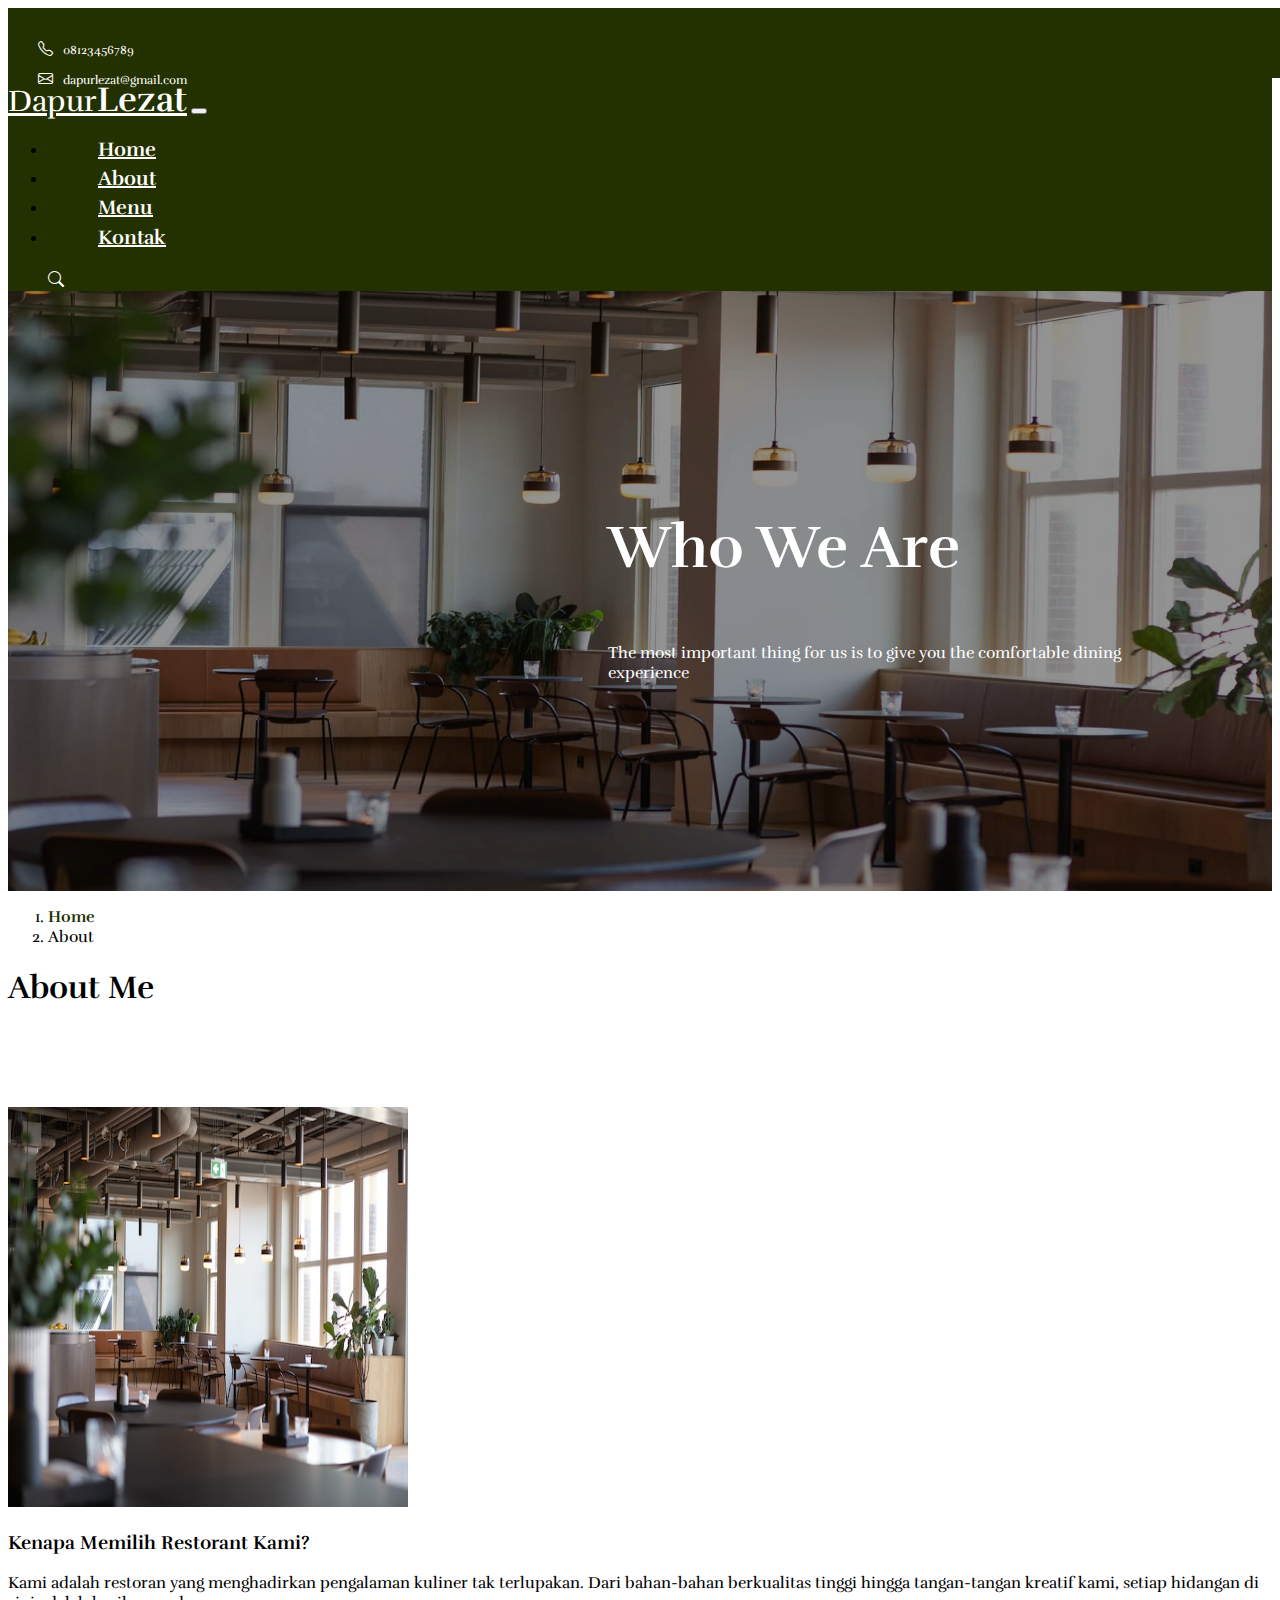
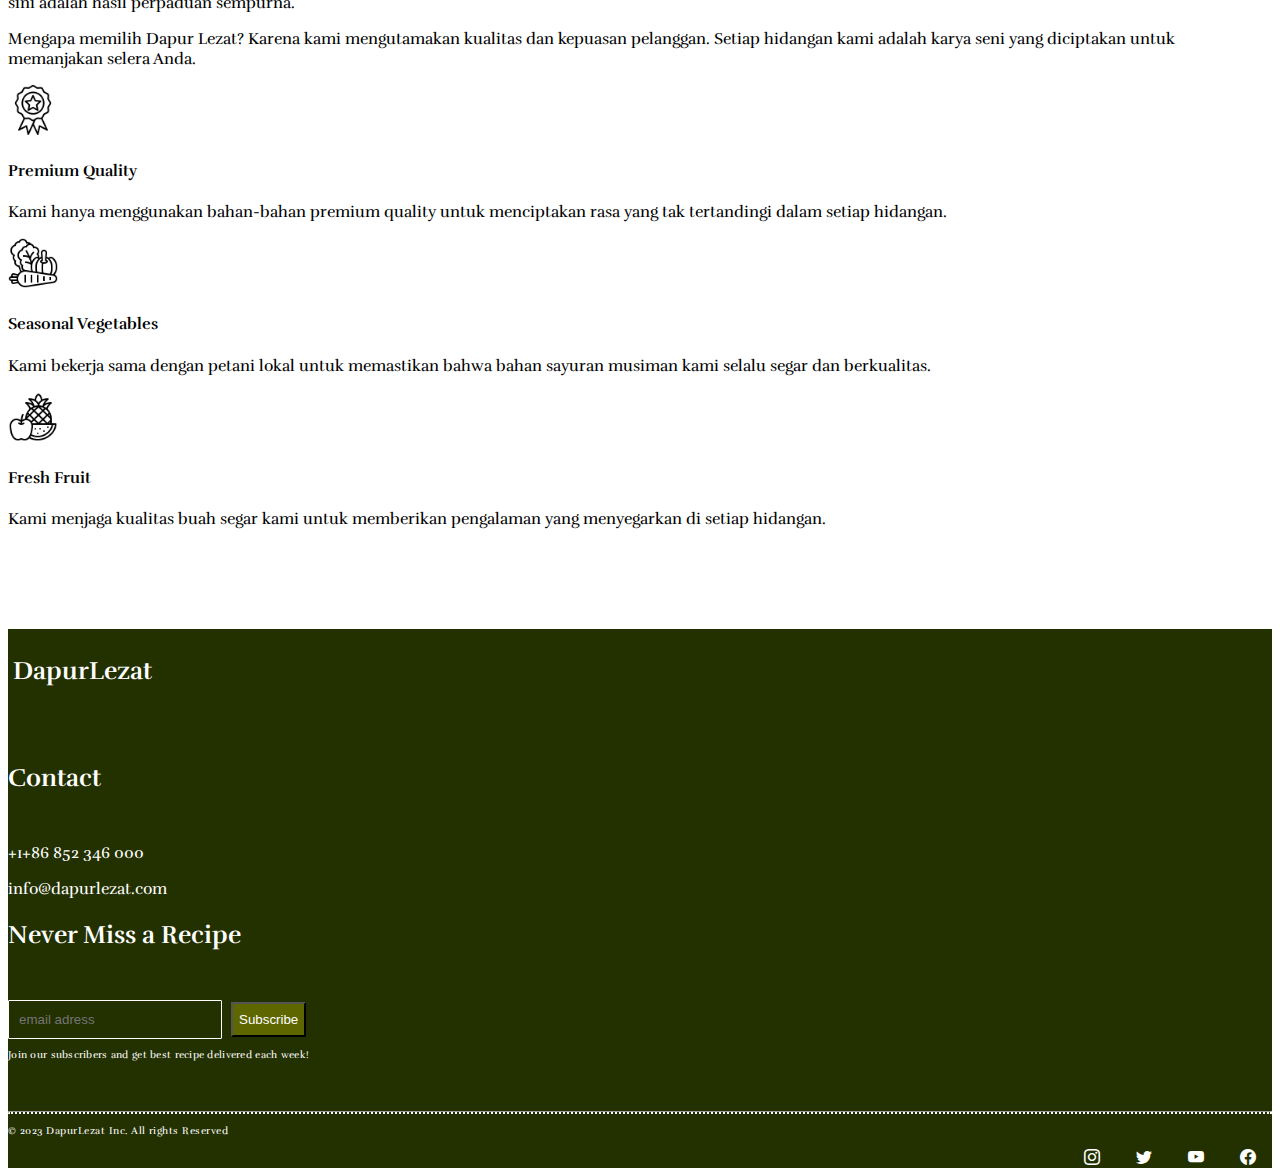
==== about.html @ 6b72c11b "first commit" ====
<!DOCTYPE html>
<html lang="en">
  <head>
    <meta charset="utf-8" />
    <meta name="viewport" content="width=device-width, initial-scale=1" />
    <title>Dapur Lezat</title>
    <link
      href="https://cdn.jsdelivr.net/npm/bootstrap@5.2.3/dist/css/bootstrap.min.css"
      rel="stylesheet"
      integrity="sha384-rbsA2VBKQhggwzxH7pPCaAqO46MgnOM80zW1RWuH61DGLwZJEdK2Kadq2F9CUG65"
      crossorigin="anonymous"
    />
    <link rel="stylesheet" href="css/about.css" />
    <link rel="preconnect" href="https://fonts.googleapis.com" />
    <link rel="preconnect" href="https://fonts.gstatic.com" crossorigin />
    <link
      href="https://fonts.googleapis.com/css2?family=Poppins:ital,wght@0,100;0,300;0,400;0,700;1,700&family=Rufina:wght@400;700&family=Work+Sans:wght@100&display=swap"
      rel="stylesheet"
    />
    <link
      rel="stylesheet"
      href="https://cdn.jsdelivr.net/npm/bootstrap-icons@1.11.1/font/bootstrap-icons.css"
    />
  </head>
  <body>
    <!-- Header Start-->
    <header class="header-contact">
      <div class="container d-flex flex-row-reverse">
        <p><i class="bi bi-telephone"></i>08123456789</p>
        <p><i class="bi bi-envelope"></i>dapurlezat@gmail.com</p>
      </div>
    </header>
    <!-- Header End-->
    <!-- Navbar Start -->
    <header></header>
    <nav class="navbar navbar-expand-lg sticky-top">
      <div class="container">
        <a class="navbar-brand" href="#"
          >Dapur<span class="fw-bold">Lezat</span></a
        >
        <button
          class="navbar-toggler"
          type="button"
          data-bs-toggle="collapse"
          data-bs-target="#navbarSupportedContent"
          aria-controls="navbarSupportedContent"
          aria-expanded="false"
          aria-label="Toggle navigation"
        >
          <span class="navbar-toggler-icon"></span>
        </button>
        <div class="collapse navbar-collapse" id="navbarSupportedContent">
          <ul class="navbar-nav ms-auto">
            <li class="nav-item">
              <a class="nav-link" aria-current="page" href="index.html">Home</a>
            </li>
            <li class="nav-item">
              <a class="nav-link" href="about.html">About</a>
            </li>
            <li class="nav-item">
              <a class="nav-link" href="menu.html">Menu</a>
            </li>
            <li class="nav-item">
              <a class="nav-link" href="contact.html">Kontak</a>
            </li>
          </ul>
          <i class="bi bi-search" style="color: white; margin-left: 40px"></i>
        </div>
      </div>
    </nav>
    <!-- Navbar End-->

    <!-- Jumbotron Start-->
    <section class="jumbotron">
      <div class="container">
        <div class="title">
          <h1>Who We Are</h1>
          <p>
            The most important thing for us is to give you the comfortable
            dining experience
          </p>
        </div>
      </div>
    </section>
    <!-- Jumbotron End-->

    <!-- About Start -->
    <section class="about">
      <div class="container">
        <!-- breadcrumb start -->
        <nav aria-label="breadcrumb">
          <ol class="breadcrumb">
            <li class="breadcrumb-item"><a href="#">Home</a></li>
            <li class="breadcrumb-item active" aria-current="page">About</li>
          </ol>
        </nav>
        <!-- breadcrumb end -->

        <h1 class="mt-4 text-center" style="margin-bottom: 100px">About Me</h1>
        <div class="row mt-5">
          <div class="col-sm-6">
            <img
              src="asset/img/bg-about.jpg"
              alt="bg-about"
              style="width: 400px; height: 400px"
            />
          </div>
          <div class="col-sm-6">
            <h3>Kenapa Memilih Restorant Kami?</h3>
            <p class="text-justify">
              Kami adalah restoran yang menghadirkan pengalaman kuliner tak
              terlupakan. Dari bahan-bahan berkualitas tinggi hingga
              tangan-tangan kreatif kami, setiap hidangan di sini adalah hasil
              perpaduan sempurna.
            </p>
            <p class="text-justify">
              Mengapa memilih Dapur Lezat? Karena kami mengutamakan kualitas dan
              kepuasan pelanggan. Setiap hidangan kami adalah karya seni yang
              diciptakan untuk memanjakan selera Anda.
            </p>
          </div>
        </div>
        <div class="row mt-5">
          <div class="col-sm-4">
            <div class="card text-center" style="border: none">
              <div class="circle">
                <img
                  src="asset/img/premium-quality.png"
                  alt="premium-quality"
                  style="height: 50px; width: 50px"
                />
              </div>
              <h4 class="mt-4">Premium Quality</h4>
              <p>
                Kami hanya menggunakan bahan-bahan premium quality untuk
                menciptakan rasa yang tak tertandingi dalam setiap hidangan.
              </p>
            </div>
          </div>
          <div class="col-sm-4">
            <div class="card text-center" style="border: none">
              <div class="circle">
                <img
                  src="asset/img/vegetable.png"
                  alt="vegetables"
                  style="height: 50px; width: 50px"
                />
              </div>
              <h4 class="mt-4">Seasonal Vegetables</h4>
              <p>
                Kami bekerja sama dengan petani lokal untuk memastikan bahwa
                bahan sayuran musiman kami selalu segar dan berkualitas.
              </p>
            </div>
          </div>
          <div class="col-sm-4">
            <div class="card text-center" style="border: none">
              <div class="circle">
                <img
                  src="asset/img/fruits.png"
                  alt="fruits"
                  style="height: 50px; width: 50px"
                />
              </div>
              <h4 class="mt-4">Fresh Fruit</h4>
              <p>
                Kami menjaga kualitas buah segar kami untuk memberikan
                pengalaman yang menyegarkan di setiap hidangan.
              </p>
            </div>
          </div>
        </div>
      </div>
    </section>
    <!-- About End -->

    <!-- Footer Start -->
    <footer class="footer">
      <div class="container">
        <div class="row">
          <div
            class="col-sm-4"
            style="text-align: left; margin-top: 50px; padding: 5px"
          >
            <h2>DapurLezat</h2>
          </div>
          <div class="col-sm-4">
            <h2>Contact</h2>
            <p>+1+86 852 346 000</p>
            <p>info@dapurlezat.com</p>
          </div>
          <div class="col-sm-4 subs">
            <h2>Never Miss a Recipe</h2>
            <form action="">
              <input
                type="text"
                id="email"
                name="email"
                placeholder="email adress"
              />
              <button class="btn btn-subs">Subscribe</button>
            </form>
            <p>Join our subscribers and get best recipe delivered each week!</p>
          </div>
        </div>
      </div>
      <hr />
      <div class="container">
        <div class="row">
          <div class="col-sm-6 credit">
            <p>© 2023 DapurLezat Inc. All rights Reserved</p>
          </div>
          <div class="col-sm-6 social">
            <a href=""><i class="bi bi-instagram"></i></a>
            <a href=""><i class="bi bi-twitter"></i></a>
            <a href=""><i class="bi bi-youtube"></i></a>
            <a href=""><i class="bi bi-facebook"></i></a>
          </div>
        </div>
      </div>
    </footer>
    <!-- Footer End -->
    <script
      src="https://cdn.jsdelivr.net/npm/bootstrap@5.2.3/dist/js/bootstrap.bundle.min.js"
      integrity="sha384-kenU1KFdBIe4zVF0s0G1M5b4hcpxyD9F7jL+jjXkk+Q2h455rYXK/7HAuoJl+0I4"
      crossorigin="anonymous"
    ></script>
  </body>
</html>
---- css/about.css ----
body {
  font-family: "rufina";
}
/* Header*/
.header-contact {
  background-color: #233000;
  padding: 20px;
  color: white;
  width: 100%;
  height: 30px;
}
.header-contact p {
  padding-left: 10px;
  font-size: 12px;
  justify-content: right;
}
.header-contact i {
  font-size: 15px;
  margin-right: 10px;
}
/*navbar*/
.navbar .navbar-nav .nav-item .nav-link {
  color: white;
  font-size: 20px;
  font-weight: bold;
  padding: 10px 0px 10px 0px;
  margin: 0 0 0 50px;
}
.navbar {
  justify-content: space-between;
  background-color: #233000;
  border-bottom: 1px solid #233000;
}
.navbar .navbar-nav .nav-item .nav-link:hover {
  color: #d0c8bd;
}
.navbar .navbar-nav .nav-item .nav-link::after {
  content: "";
  display: block;
  padding-bottom: 0.2rem;
  border-bottom: 0.1rem solid #d0c8bd;
  transform: scaleX(0);
  transition: 0.2s linear;
}
.navbar .navbar-nav .nav-item .nav-link:hover::after {
  transform: scaleX(0.6);
}
.navbar .navbar-brand {
  color: white;
  font-size: 30px;
}
.navbar .navbar-brand span {
  font-size: 35px;
  font-weight: bold;
}

/*jumbotron*/
.jumbotron {
  background-size: 100% 100%;
  background-image: url(/asset/img/bg-jum.png);
  background-repeat: no-repeat;
  height: 600px;
}
.jumbotron .title {
  padding: 140px 100px 0 600px;
}
.jumbotron h1 {
  font-size: 60px;
  font-style: normal;
  line-height: 152px; /* 102.703% */
  color: var(--FFFFFF, #fff);
}
.jumbotron p {
  margin-top: -20px;
  color: white;
}
.breadcrumb-item a:hover {
  color: #435907;
}
.breadcrumb-item a {
  color: #233000;
  text-decoration: none;
  font-weight: 700;
}

/* footer start */
.footer {
  background-color: #233000;
  margin-top: 100px;
  color: white;
}
.footer h2 {
  margin-bottom: 50px;
  font-size: 25px;
  font-weight: 600;
}
.footer .credit {
  color: white;
  font-size: 10px;
  font-style: normal;
  font-weight: 400;
  line-height: 140%; /* 33.6px */
  letter-spacing: 0.48px;
}
.footer .social {
  text-align: right;
}
.footer .social a {
  margin: 1rem;

  color: white;
}
.footer form input {
  color: white;
  background-color: rgba(255, 255, 255, 0);
  border: 1px solid var(--FFFFFF, #fff);
  border-radius: 1px;
  height: 35px;
  width: 200px;
  padding-left: 10px;
  justify-content: center;
  align-items: center;
  margin-right: 5px;
}
.footer .btn-subs {
  justify-content: center;
  align-items: center;
  height: 35px;
  border-radius: 1px;
  background: var(--5E6600, #5e6600);
  color: white;
}
hr {
  margin-top: 50px;
  border-bottom: 2px dotted white;
}
.footer .subs p {
  justify-content: right;
  font-size: 10px;
  font-style: normal;
  font-weight: 400;
  line-height: normal;
  letter-spacing: 0.28px;
}
/* footer end */
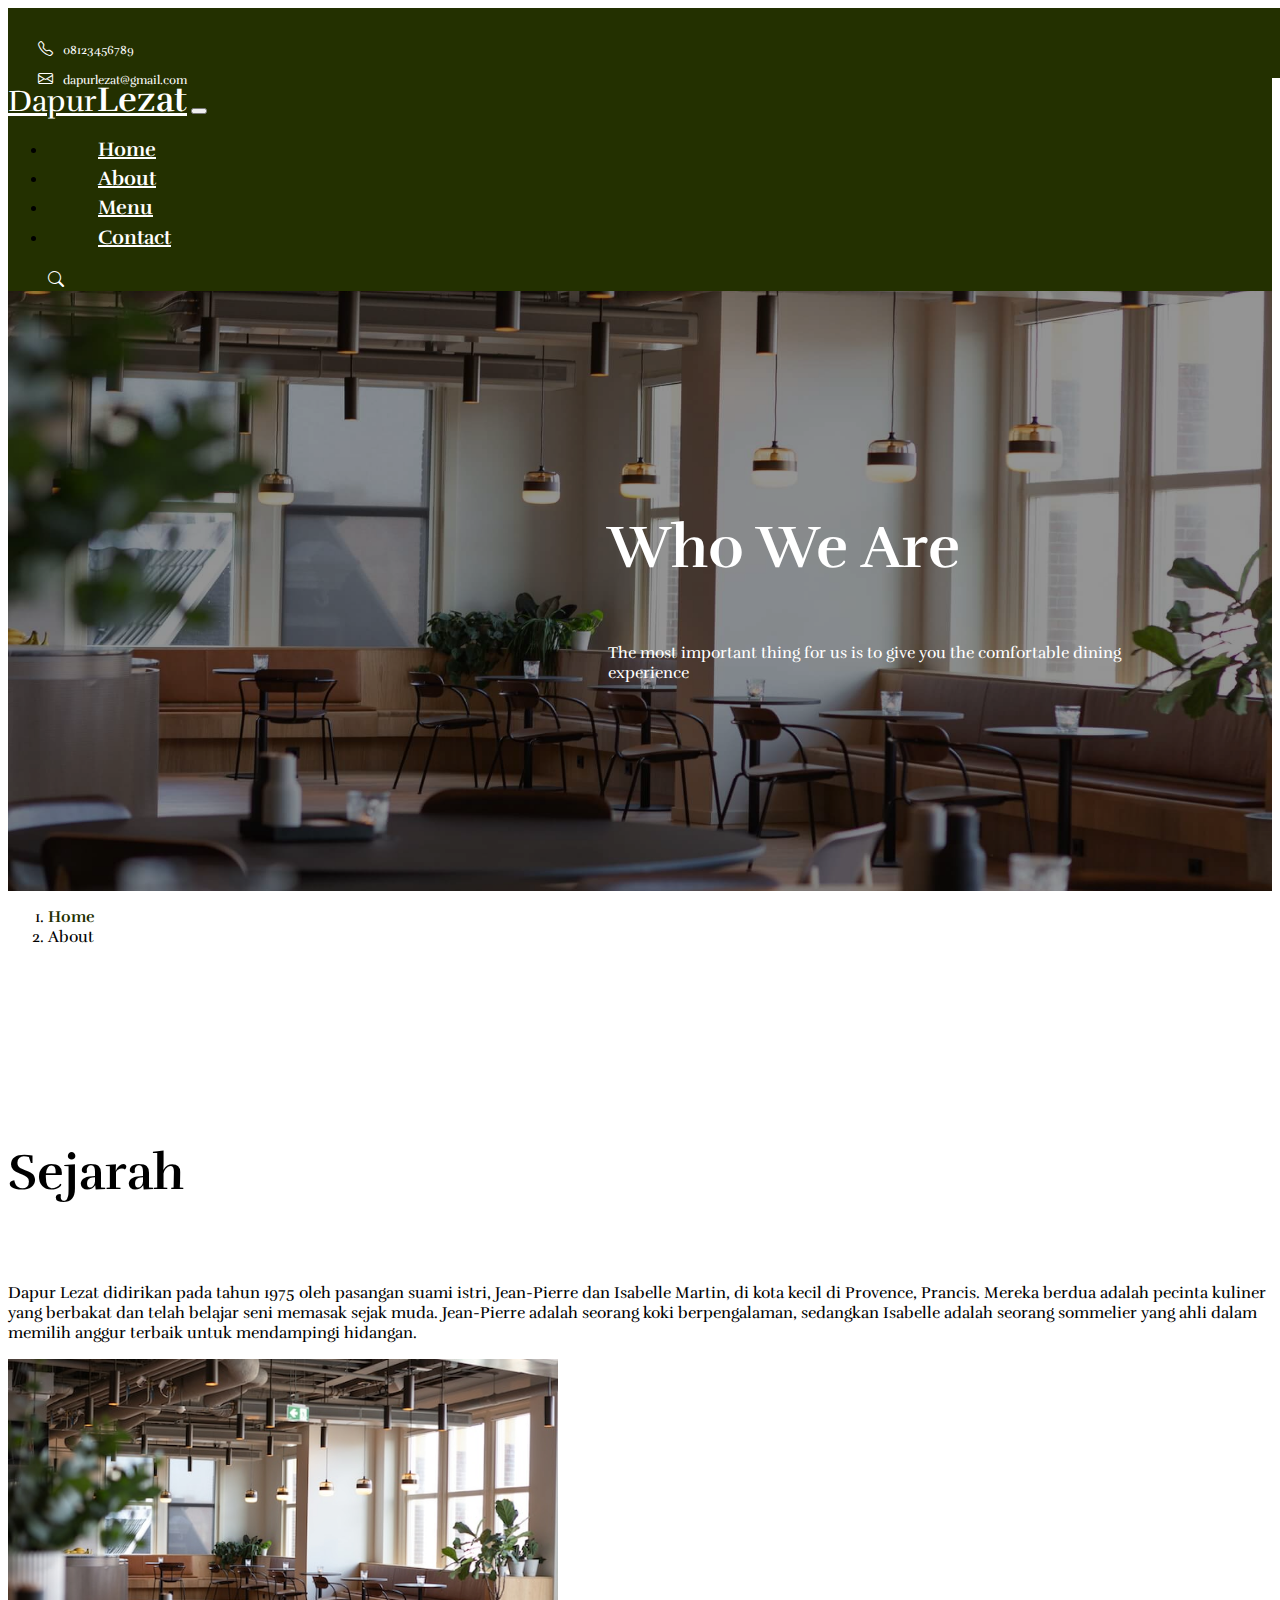
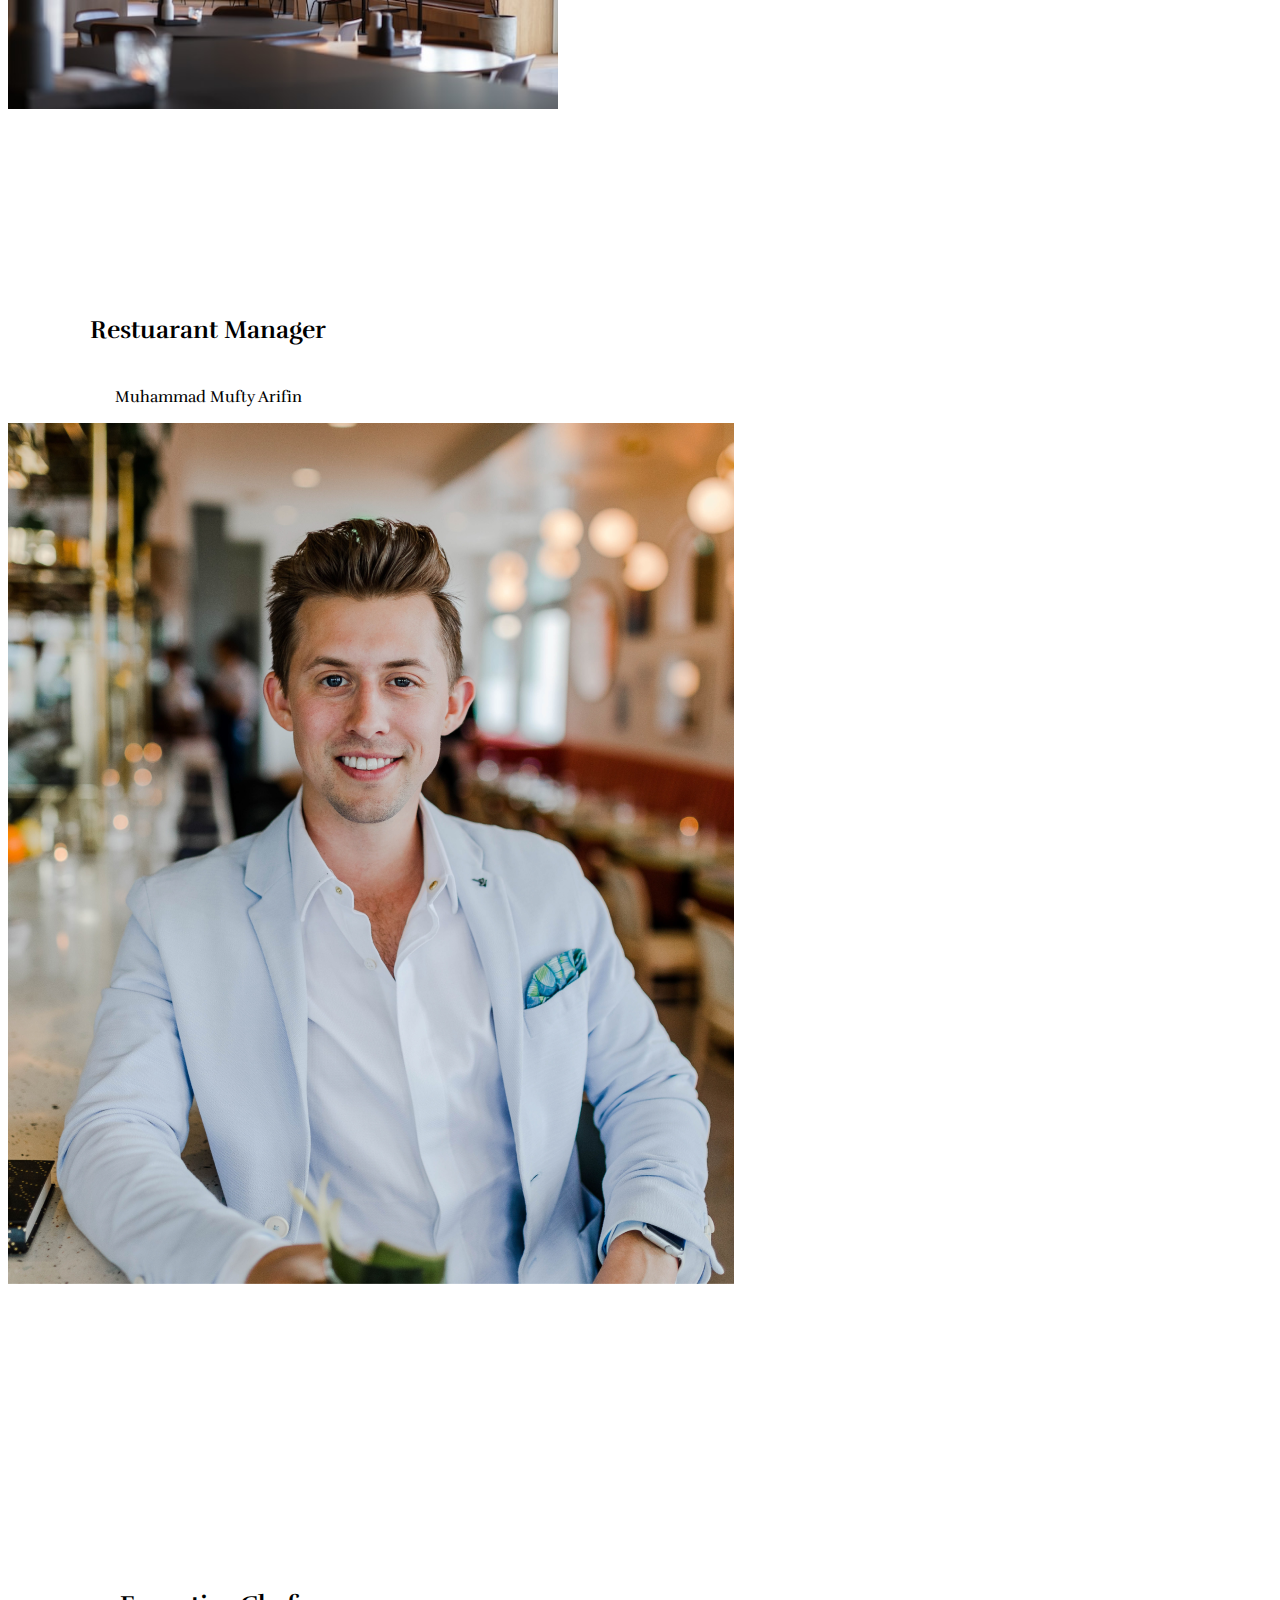
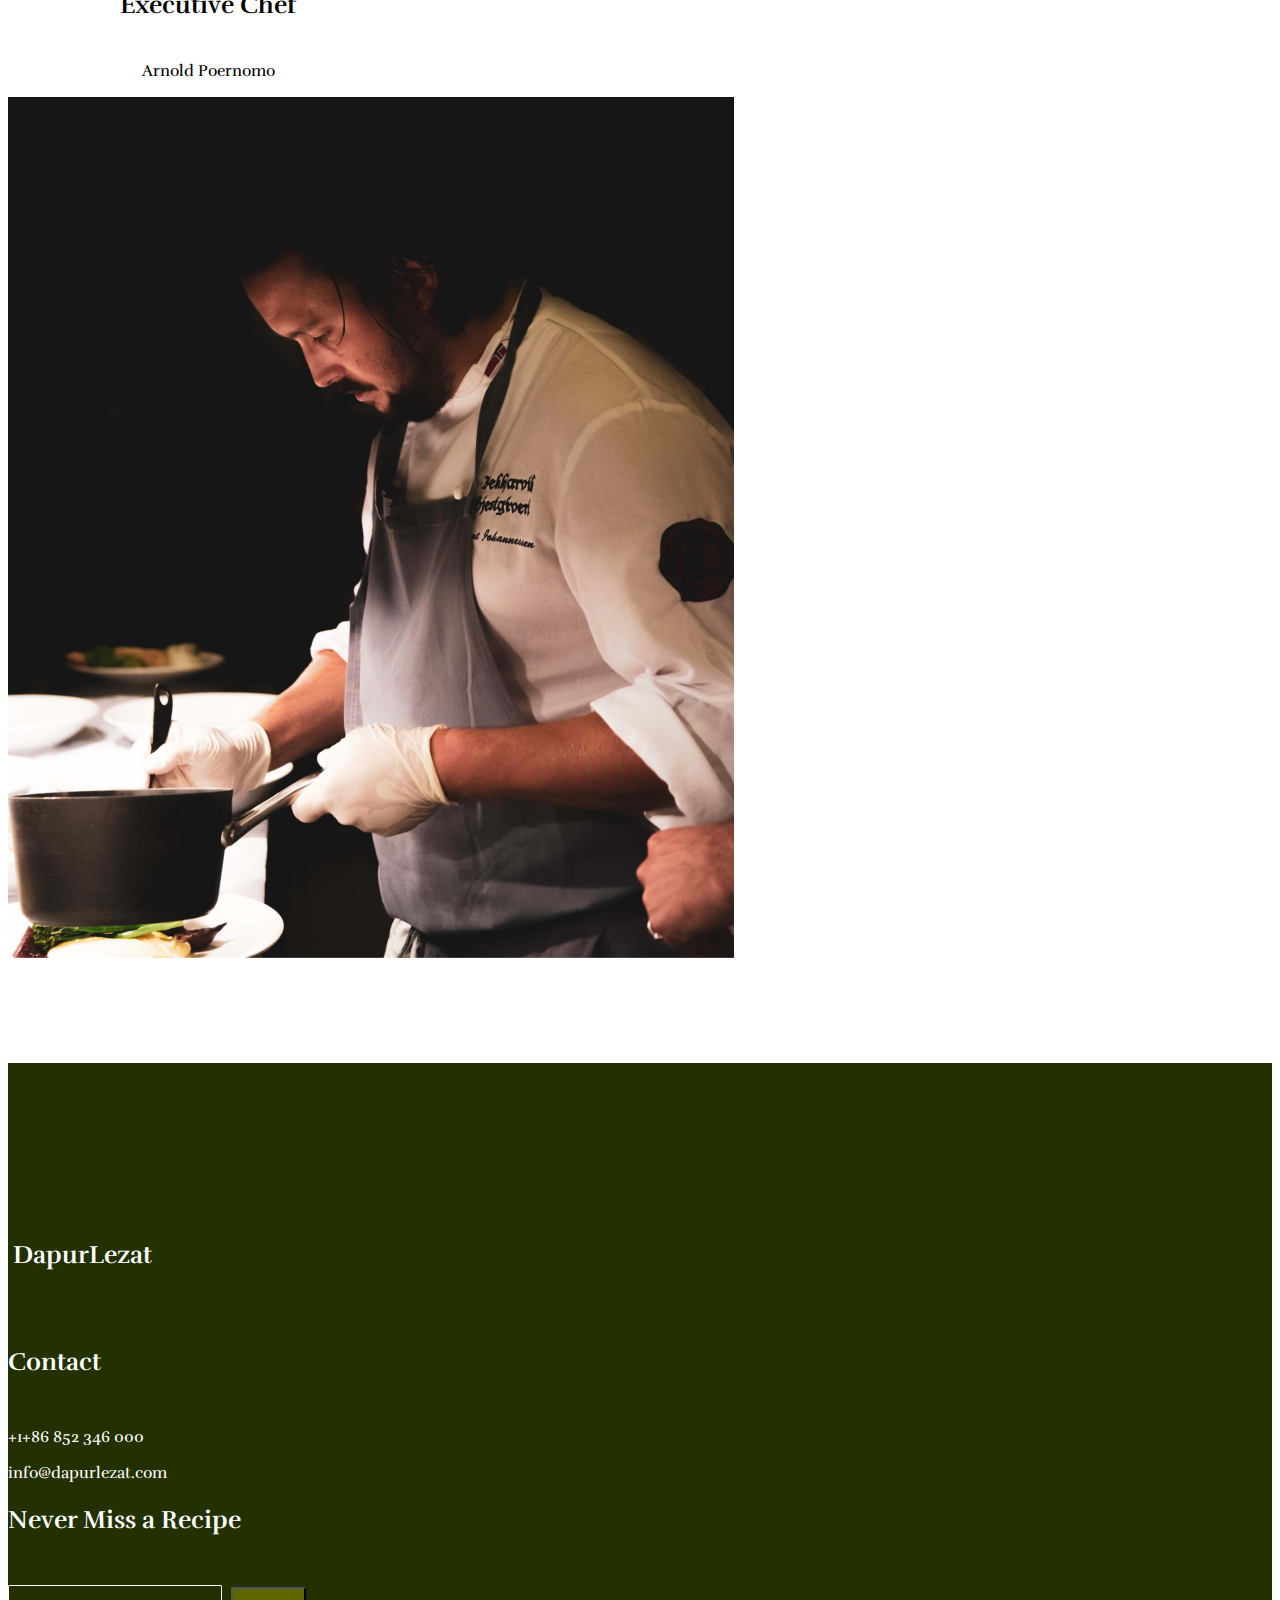
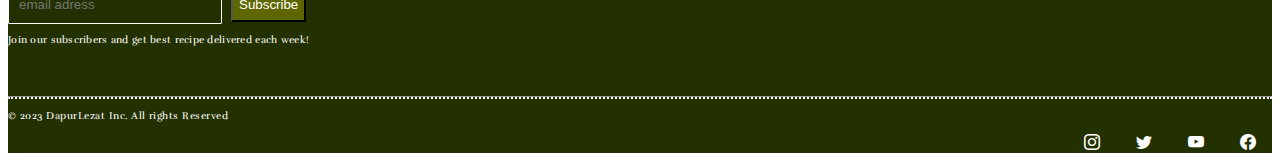
==== commit 183d81e0: "update" ====
--- a/about.html
+++ b/about.html
@@ -31,8 +31,8 @@
       </div>
     </header>
     <!-- Header End-->
+    
     <!-- Navbar Start -->
-    <header></header>
     <nav class="navbar navbar-expand-lg sticky-top">
       <div class="container">
         <a class="navbar-brand" href="#"
@@ -61,7 +61,7 @@
               <a class="nav-link" href="menu.html">Menu</a>
             </li>
             <li class="nav-item">
-              <a class="nav-link" href="contact.html">Kontak</a>
+              <a class="nav-link" href="contact.html">Contact</a>
             </li>
           </ul>
           <i class="bi bi-search" style="color: white; margin-left: 40px"></i>
@@ -86,87 +86,57 @@
 
     <!-- About Start -->
     <section class="about">
-      <div class="container">
+      <div class="container mt-3">
         <!-- breadcrumb start -->
-        <nav aria-label="breadcrumb">
+        <nav aria-label="breadcrumb ">
           <ol class="breadcrumb">
-            <li class="breadcrumb-item"><a href="#">Home</a></li>
+            <li class="breadcrumb-item"><a href="index.html">Home</a></li>
             <li class="breadcrumb-item active" aria-current="page">About</li>
           </ol>
         </nav>
         <!-- breadcrumb end -->
 
-        <h1 class="mt-4 text-center" style="margin-bottom: 100px">About Me</h1>
-        <div class="row mt-5">
+        <div class="row" style="padding-top: 100px">
+          <div class="col-sm-6">
+            <h3>Sejarah</h3>
+            <p class="text-justify">
+              Dapur Lezat didirikan pada tahun 1975 oleh pasangan suami istri,
+              Jean-Pierre dan Isabelle Martin, di kota kecil di Provence,
+              Prancis. Mereka berdua adalah pecinta kuliner yang berbakat dan
+              telah belajar seni memasak sejak muda. Jean-Pierre adalah seorang
+              koki berpengalaman, sedangkan Isabelle adalah seorang sommelier
+              yang ahli dalam memilih anggur terbaik untuk mendampingi hidangan.
+            </p>
+          </div>
           <div class="col-sm-6">
             <img
               src="asset/img/bg-about.jpg"
               alt="bg-about"
-              style="width: 400px; height: 400px"
+              style="width: 550px; height: 350px"
             />
           </div>
+        </div>
+        <div class="row" style="margin-top: 200px">
           <div class="col-sm-6">
-            <h3>Kenapa Memilih Restorant Kami?</h3>
-            <p class="text-justify">
-              Kami adalah restoran yang menghadirkan pengalaman kuliner tak
-              terlupakan. Dari bahan-bahan berkualitas tinggi hingga
-              tangan-tangan kreatif kami, setiap hidangan di sini adalah hasil
-              perpaduan sempurna.
-            </p>
-            <p class="text-justify">
-              Mengapa memilih Dapur Lezat? Karena kami mengutamakan kualitas dan
-              kepuasan pelanggan. Setiap hidangan kami adalah karya seni yang
-              diciptakan untuk memanjakan selera Anda.
-            </p>
-          </div>
-        </div>
-        <div class="row mt-5">
-          <div class="col-sm-4">
-            <div class="card text-center" style="border: none">
-              <div class="circle">
-                <img
-                  src="asset/img/premium-quality.png"
-                  alt="premium-quality"
-                  style="height: 50px; width: 50px"
-                />
+            <div class="card manager">
+              <div class="card-body">
+                <h5 class="card-title">Restuarant Manager</h5>
+                <p class="card-text">Muhammad Mufty Arifin</p>
               </div>
-              <h4 class="mt-4">Premium Quality</h4>
-              <p>
-                Kami hanya menggunakan bahan-bahan premium quality untuk
-                menciptakan rasa yang tak tertandingi dalam setiap hidangan.
-              </p>
+              <img
+                src="asset/img/manager.png"
+                class="card-img-top"
+                alt="manager"
+              />
             </div>
           </div>
-          <div class="col-sm-4">
-            <div class="card text-center" style="border: none">
-              <div class="circle">
-                <img
-                  src="asset/img/vegetable.png"
-                  alt="vegetables"
-                  style="height: 50px; width: 50px"
-                />
+          <div class="col-sm-6">
+            <div class="card chef">
+              <div class="card-body">
+                <h5 class="card-title">Executive Chef</h5>
+                <p class="card-text">Arnold Poernomo</p>
               </div>
-              <h4 class="mt-4">Seasonal Vegetables</h4>
-              <p>
-                Kami bekerja sama dengan petani lokal untuk memastikan bahwa
-                bahan sayuran musiman kami selalu segar dan berkualitas.
-              </p>
-            </div>
-          </div>
-          <div class="col-sm-4">
-            <div class="card text-center" style="border: none">
-              <div class="circle">
-                <img
-                  src="asset/img/fruits.png"
-                  alt="fruits"
-                  style="height: 50px; width: 50px"
-                />
-              </div>
-              <h4 class="mt-4">Fresh Fruit</h4>
-              <p>
-                Kami menjaga kualitas buah segar kami untuk memberikan
-                pengalaman yang menyegarkan di setiap hidangan.
-              </p>
+              <img src="asset/img/chef.png" class="card-img-top" alt="chef" />
             </div>
           </div>
         </div>
--- a/css/about.css
+++ b/css/about.css
@@ -74,6 +74,8 @@
   margin-top: -20px;
   color: white;
 }
+
+/* breadcrumb start */
 .breadcrumb-item a:hover {
   color: #435907;
 }
@@ -83,10 +85,34 @@
   font-weight: 700;
 }
 
+/* breadcrumb end */
+
+.about h3 {
+  font-size: 50px;
+  font-style: normal;
+  font-weight: 700;
+  line-height: 120px; /* 111.111% */
+}
+.card {
+  text-align: center;
+  border: none;
+  gap: 5px;
+  width: 400px;
+}
+.card .card-title {
+  font-size: 25px;
+  font-style: normal;
+  font-weight: 700;
+}
+.chef {
+  margin-top: 300px;
+}
+
 /* footer start */
 .footer {
   background-color: #233000;
   margin-top: 100px;
+  padding-top: 100px;
   color: white;
 }
 .footer h2 {
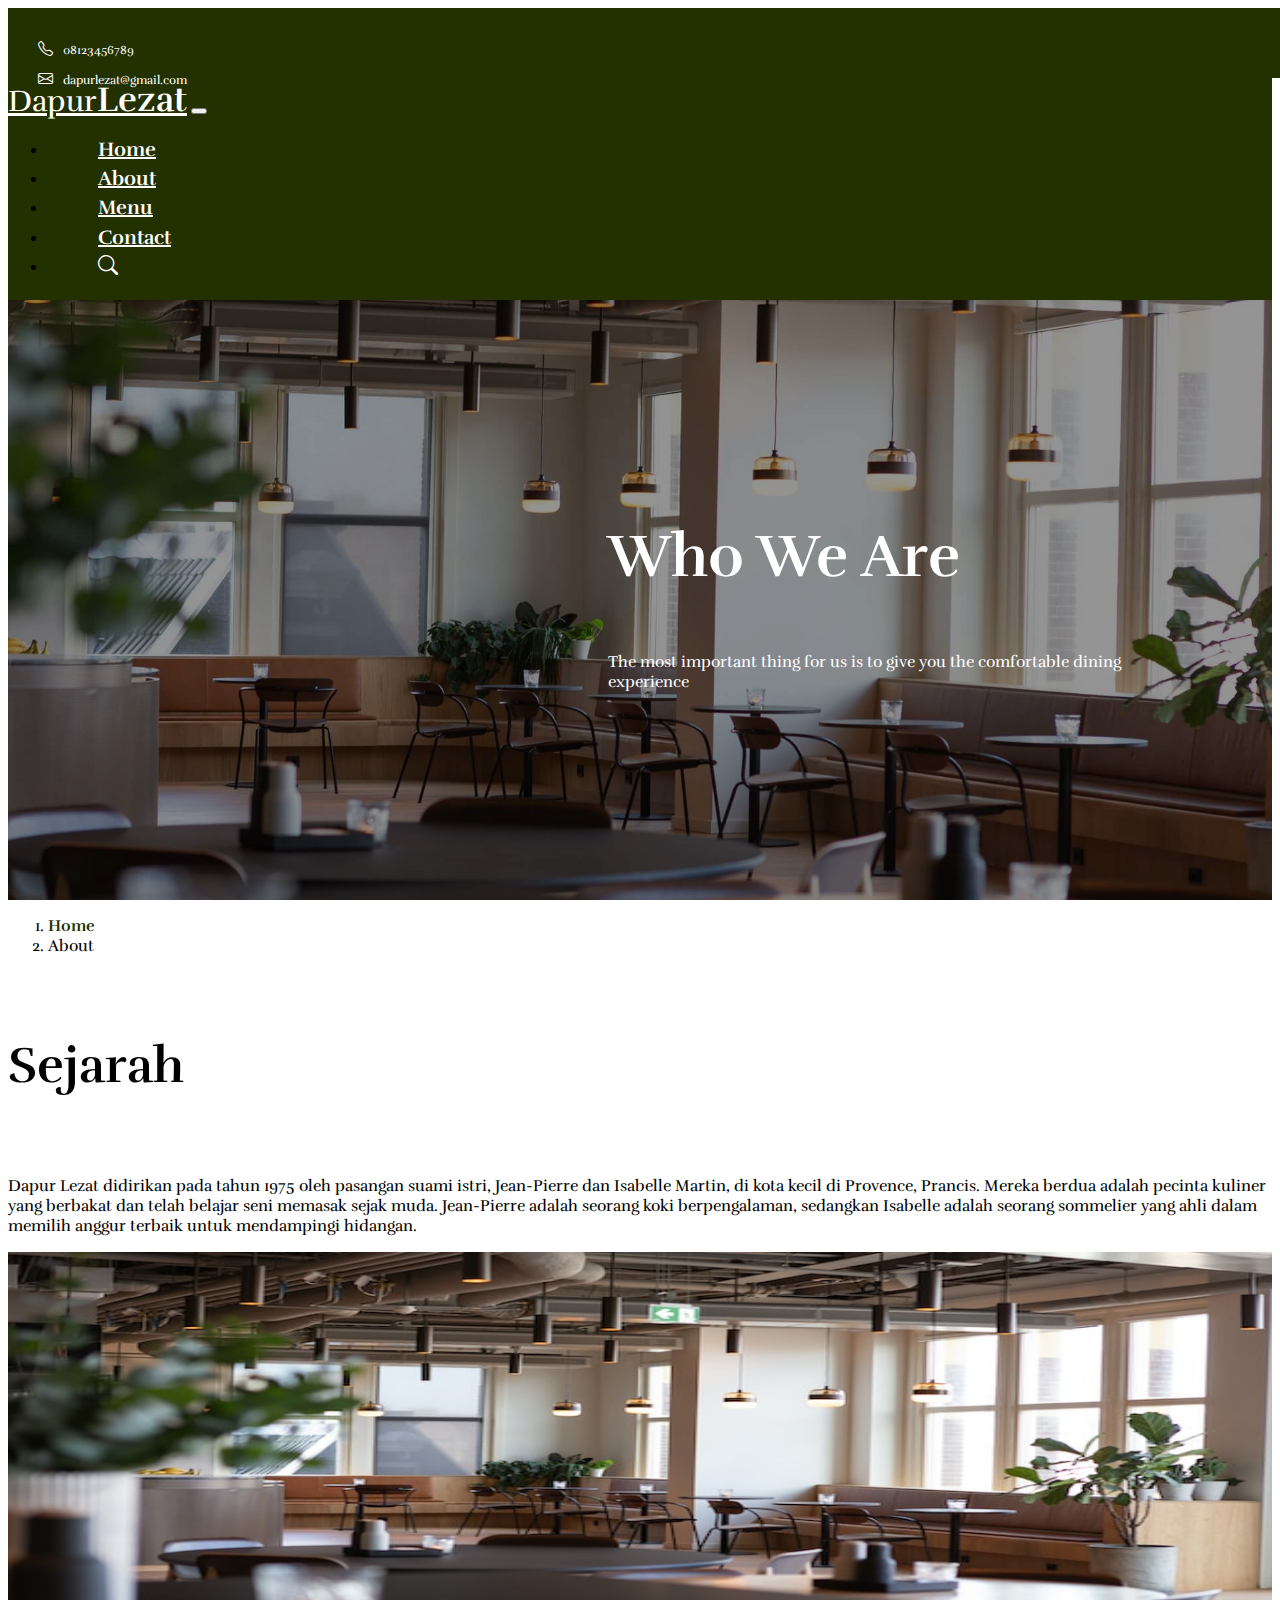
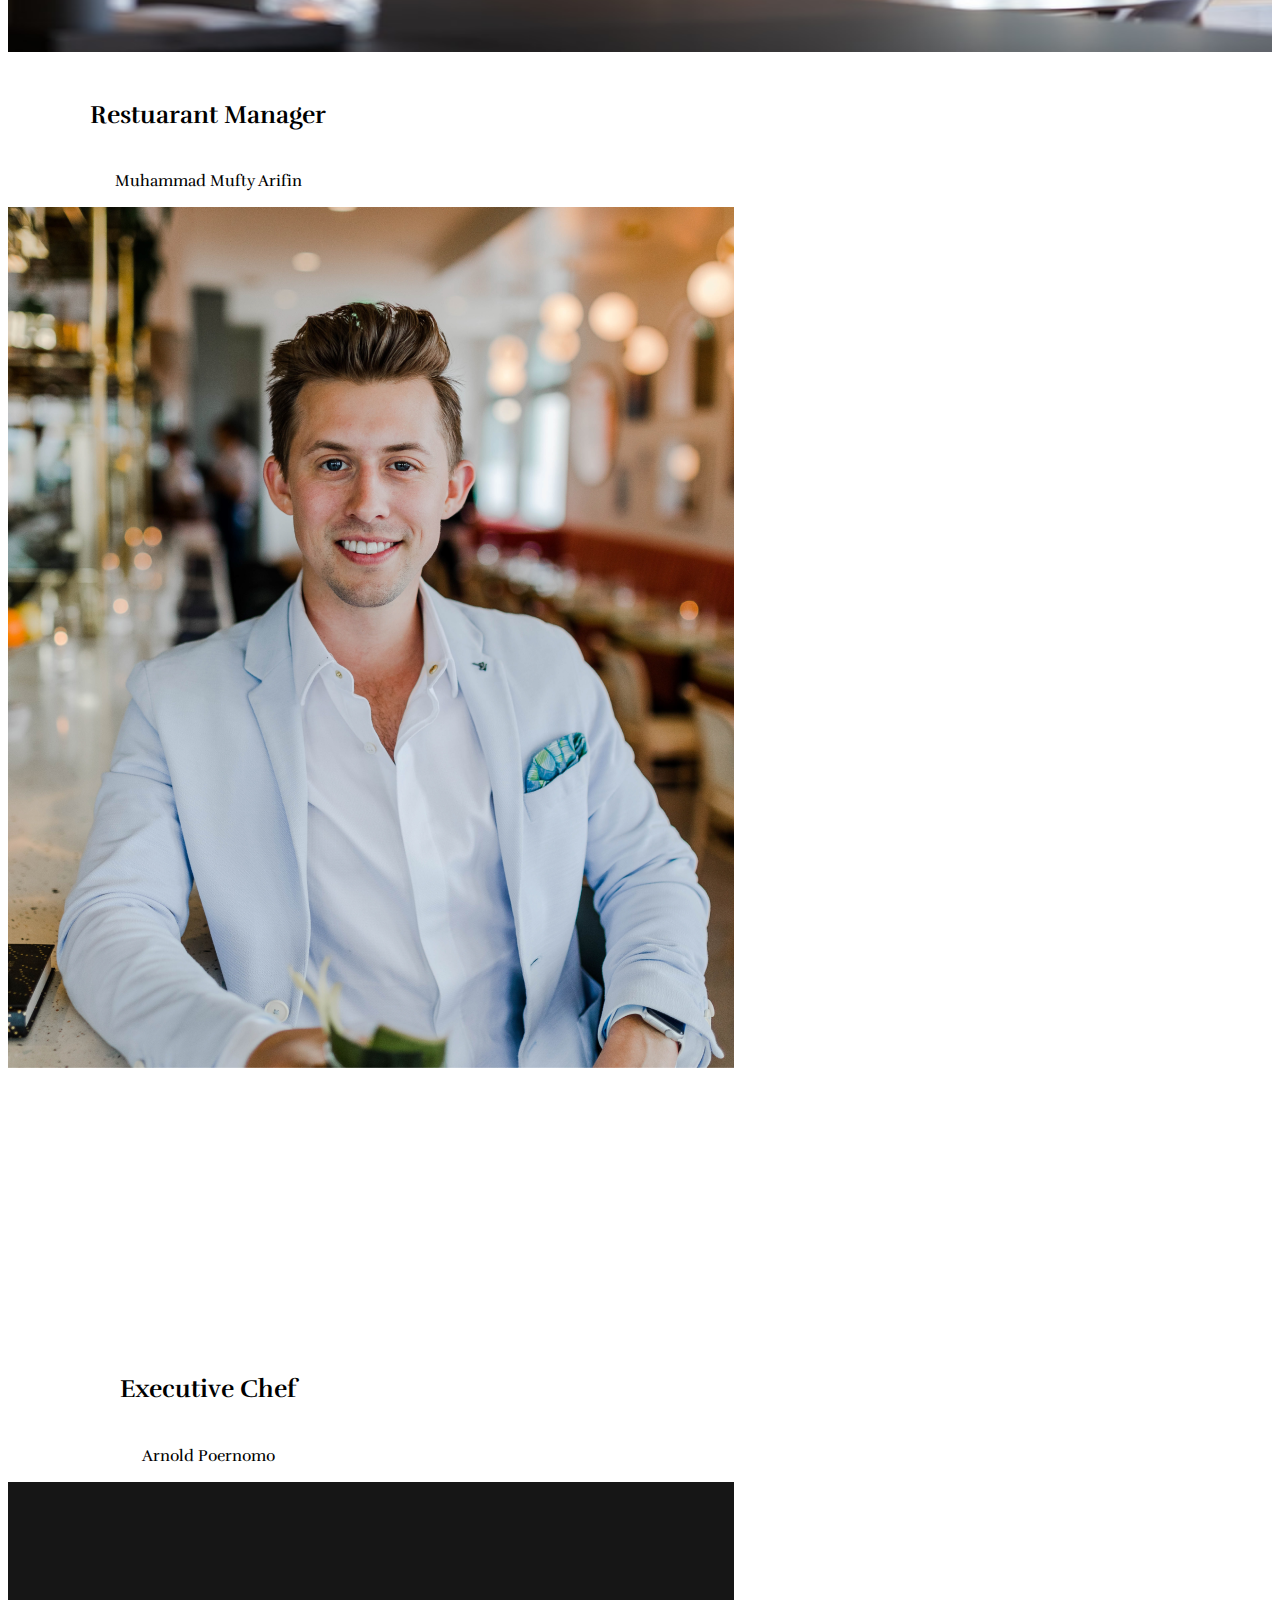
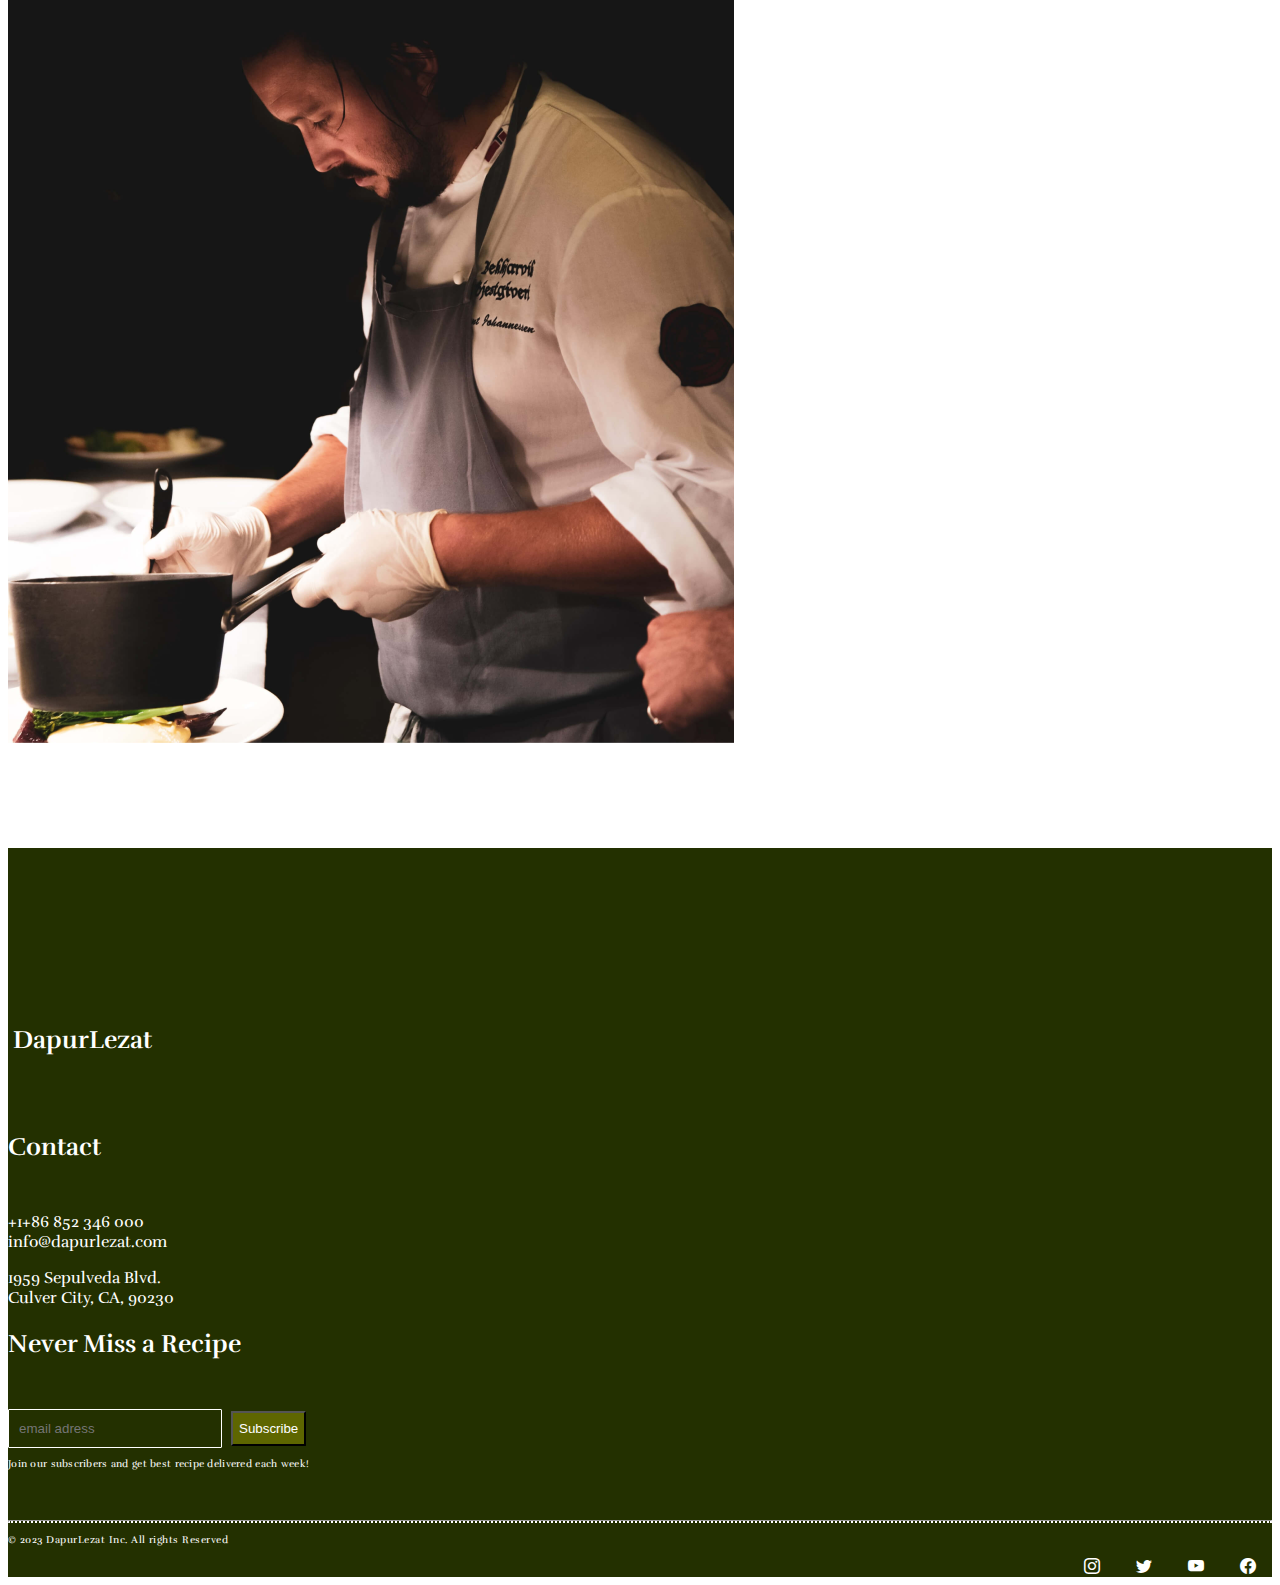
==== commit cf982229: "update" ====
--- a/about.html
+++ b/about.html
@@ -31,9 +31,9 @@
       </div>
     </header>
     <!-- Header End-->
-    
+
     <!-- Navbar Start -->
-    <nav class="navbar navbar-expand-lg sticky-top">
+    <nav class="navbar navbar-dark navbar-expand-lg sticky-top">
       <div class="container">
         <a class="navbar-brand" href="#"
           >Dapur<span class="fw-bold">Lezat</span></a
@@ -63,8 +63,10 @@
             <li class="nav-item">
               <a class="nav-link" href="contact.html">Contact</a>
             </li>
+            <li class="nav-item">
+              <i class="bi bi-search nav-link" style="color: white"></i>
+            </li>
           </ul>
-          <i class="bi bi-search" style="color: white; margin-left: 40px"></i>
         </div>
       </div>
     </nav>
@@ -86,7 +88,7 @@
 
     <!-- About Start -->
     <section class="about">
-      <div class="container mt-3">
+      <div class="container">
         <!-- breadcrumb start -->
         <nav aria-label="breadcrumb ">
           <ol class="breadcrumb">
@@ -95,8 +97,7 @@
           </ol>
         </nav>
         <!-- breadcrumb end -->
-
-        <div class="row" style="padding-top: 100px">
+        <div class="row" style="margin-top: 50px">
           <div class="col-sm-6">
             <h3>Sejarah</h3>
             <p class="text-justify">
@@ -112,14 +113,14 @@
             <img
               src="asset/img/bg-about.jpg"
               alt="bg-about"
-              style="width: 550px; height: 350px"
+              style="width: 100%; height: 400px"
             />
           </div>
         </div>
-        <div class="row" style="margin-top: 200px">
+        <div class="row">
           <div class="col-sm-6">
             <div class="card manager">
-              <div class="card-body">
+              <div class="card-body text-center">
                 <h5 class="card-title">Restuarant Manager</h5>
                 <p class="card-text">Muhammad Mufty Arifin</p>
               </div>
@@ -130,9 +131,9 @@
               />
             </div>
           </div>
-          <div class="col-sm-6">
-            <div class="card chef">
-              <div class="card-body">
+          <div class="col-sm-6 chef">
+            <div class="card">
+              <div class="card-body text-center">
                 <h5 class="card-title">Executive Chef</h5>
                 <p class="card-text">Arnold Poernomo</p>
               </div>
@@ -156,8 +157,14 @@
           </div>
           <div class="col-sm-4">
             <h2>Contact</h2>
-            <p>+1+86 852 346 000</p>
-            <p>info@dapurlezat.com</p>
+            <p>
+              +1+86 852 346 000 <br />
+              info@dapurlezat.com
+            </p>
+            <p>
+              1959 Sepulveda Blvd. <br />
+              Culver City, CA, 90230
+            </p>
           </div>
           <div class="col-sm-4 subs">
             <h2>Never Miss a Recipe</h2>
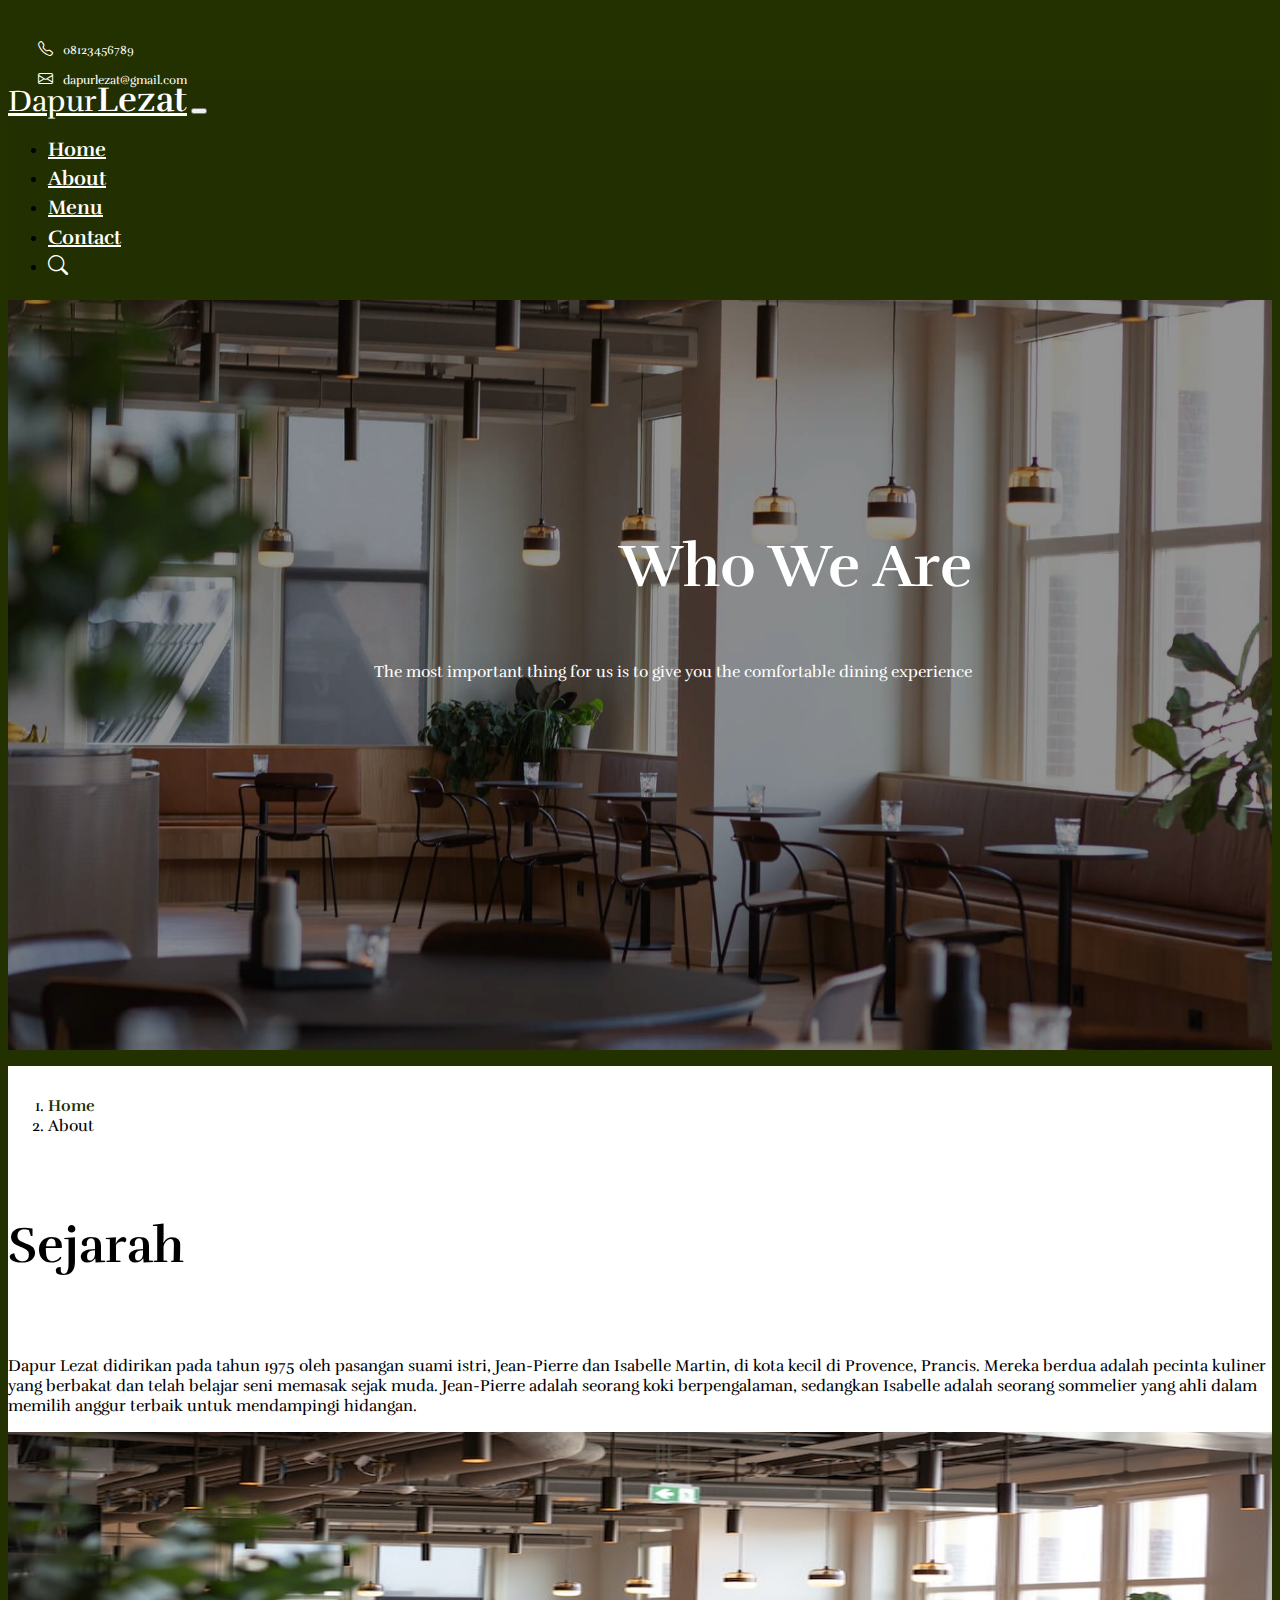
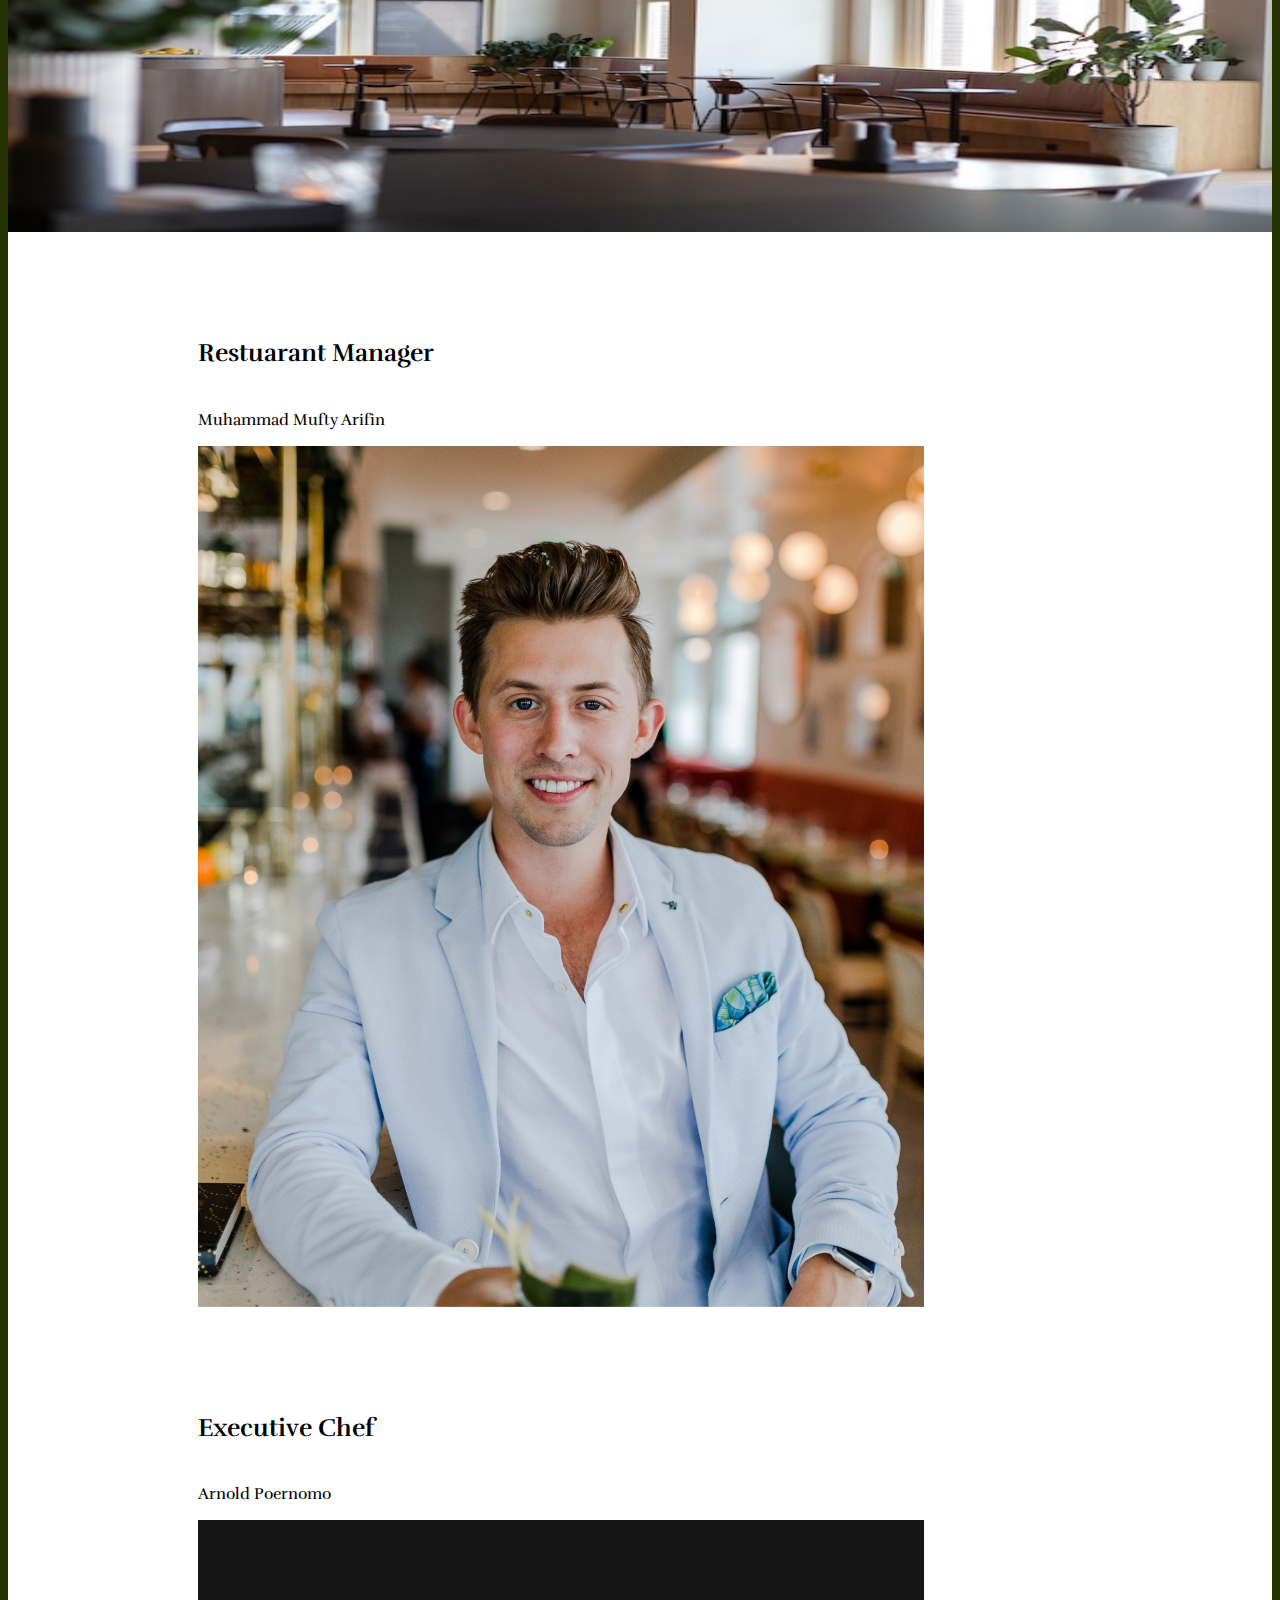
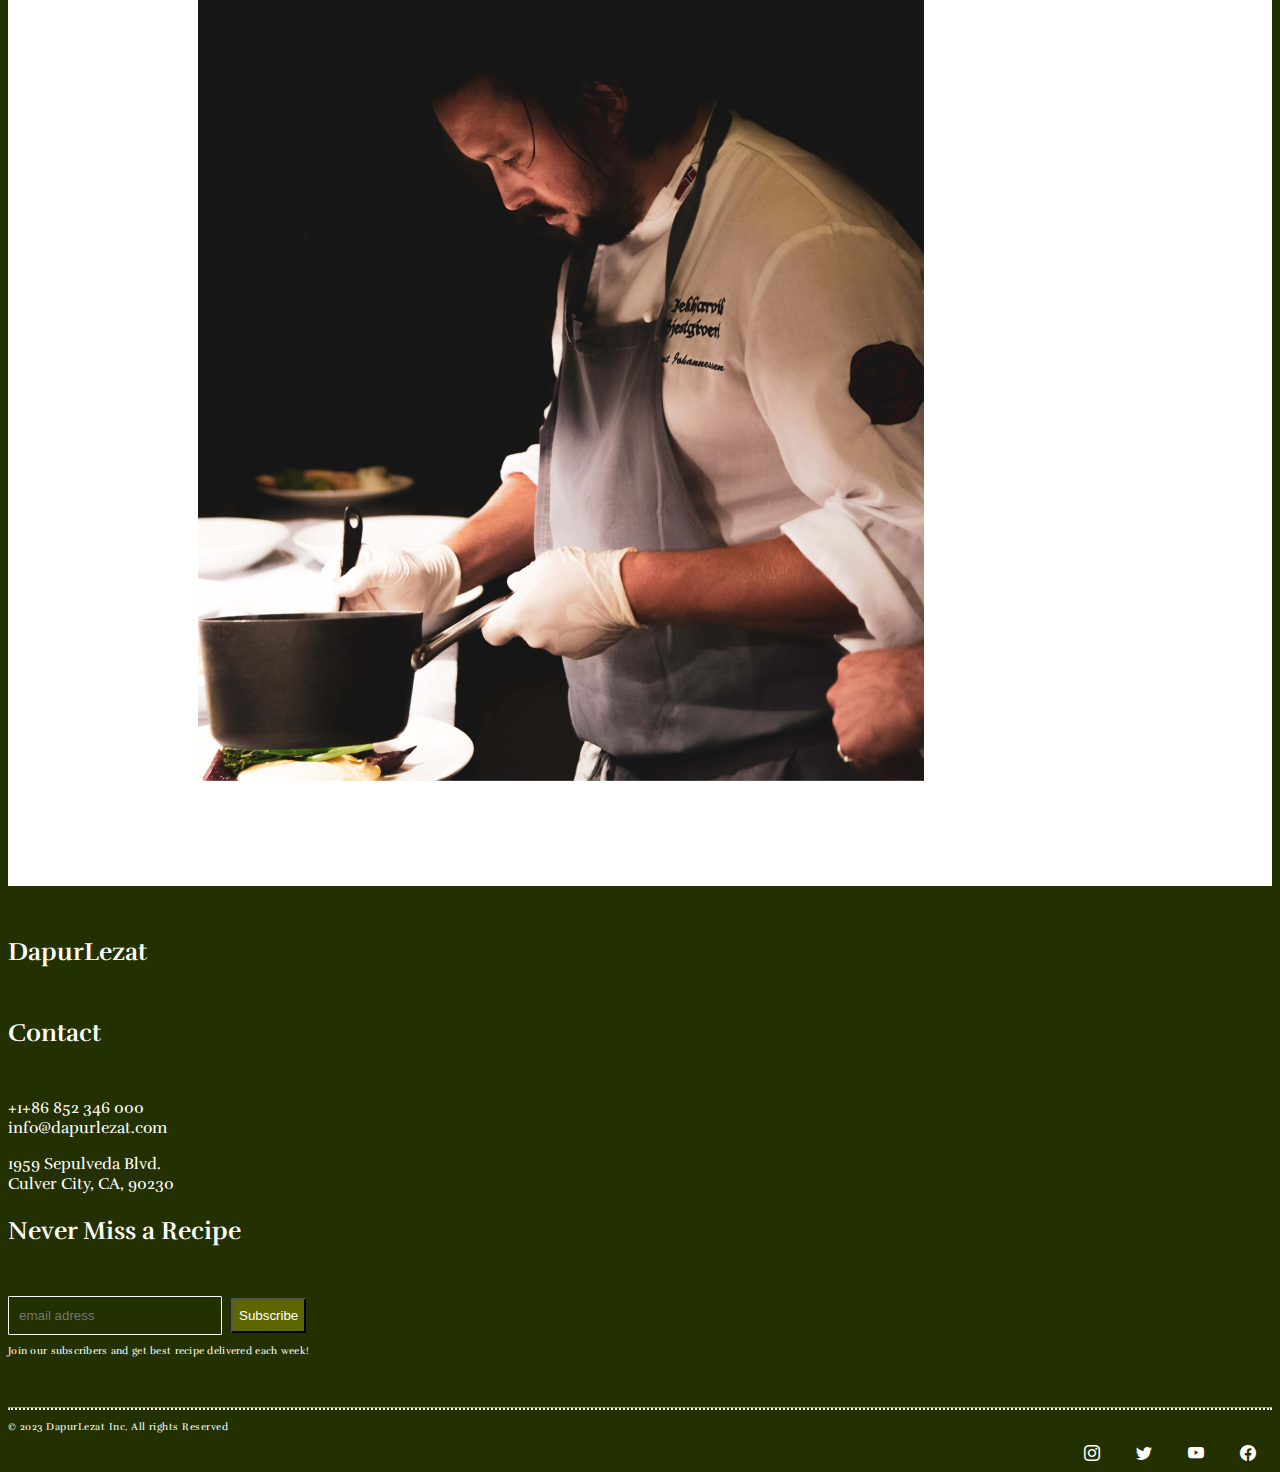
==== commit 99cc0869: "update" ====
--- a/about.html
+++ b/about.html
@@ -151,7 +151,7 @@
         <div class="row">
           <div
             class="col-sm-4"
-            style="text-align: left; margin-top: 50px; padding: 5px"
+            style="text-align: left; margin-top: auto; margin-bottom: auto"
           >
             <h2>DapurLezat</h2>
           </div>
--- a/css/about.css
+++ b/css/about.css
@@ -1,7 +1,8 @@
 body {
   font-family: "rufina";
+  background-color: #233000;
 }
-/* Header*/
+/* Header Start */
 .header-contact {
   background-color: #233000;
   padding: 20px;
@@ -18,17 +19,19 @@
   font-size: 15px;
   margin-right: 10px;
 }
-/*navbar*/
+/* Header End */
+
+/* Navbar Start */
+.navbar .navbar-nav {
+  gap: 50px;
+}
 .navbar .navbar-nav .nav-item .nav-link {
   color: white;
   font-size: 20px;
   font-weight: bold;
-  padding: 10px 0px 10px 0px;
-  margin: 0 0 0 50px;
 }
 .navbar {
-  justify-content: space-between;
-  background-color: #233000;
+  background-color: #233000dc;
   border-bottom: 1px solid #233000;
 }
 .navbar .navbar-nav .nav-item .nav-link:hover {
@@ -53,16 +56,19 @@
   font-size: 35px;
   font-weight: bold;
 }
+/* Navbar End */
 
-/*jumbotron*/
+/* Jumbotron Start*/
 .jumbotron {
   background-size: 100% 100%;
   background-image: url(/asset/img/bg-jum.png);
   background-repeat: no-repeat;
   height: 600px;
+  padding-top: 150px;
+  padding-right: 300px;
 }
 .jumbotron .title {
-  padding: 140px 100px 0 600px;
+  text-align: right;
 }
 .jumbotron h1 {
   font-size: 60px;
@@ -74,8 +80,12 @@
   margin-top: -20px;
   color: white;
 }
+/* Jumbotron End */
 
-/* breadcrumb start */
+/* Breadcrumb Start */
+.breadcrumb {
+  padding-top: 30px;
+}
 .breadcrumb-item a:hover {
   color: #435907;
 }
@@ -84,9 +94,13 @@
   text-decoration: none;
   font-weight: 700;
 }
+/* Breadcrumb End */
 
-/* breadcrumb end */
-
+/* About Start */
+.about {
+  background-color: white;
+  padding-bottom: 100px;
+}
 .about h3 {
   font-size: 50px;
   font-style: normal;
@@ -94,25 +108,23 @@
   line-height: 120px; /* 111.111% */
 }
 .card {
-  text-align: center;
+  margin: 100px auto 0 auto;
+  margin-top: 100px;
+ 
   border: none;
   gap: 5px;
-  width: 400px;
+  width: 70%;
 }
 .card .card-title {
   font-size: 25px;
   font-style: normal;
   font-weight: 700;
 }
-.chef {
-  margin-top: 300px;
-}
+/* Header End */
 
 /* footer start */
 .footer {
-  background-color: #233000;
-  margin-top: 100px;
-  padding-top: 100px;
+  margin-top: 50px;
   color: white;
 }
 .footer h2 {
